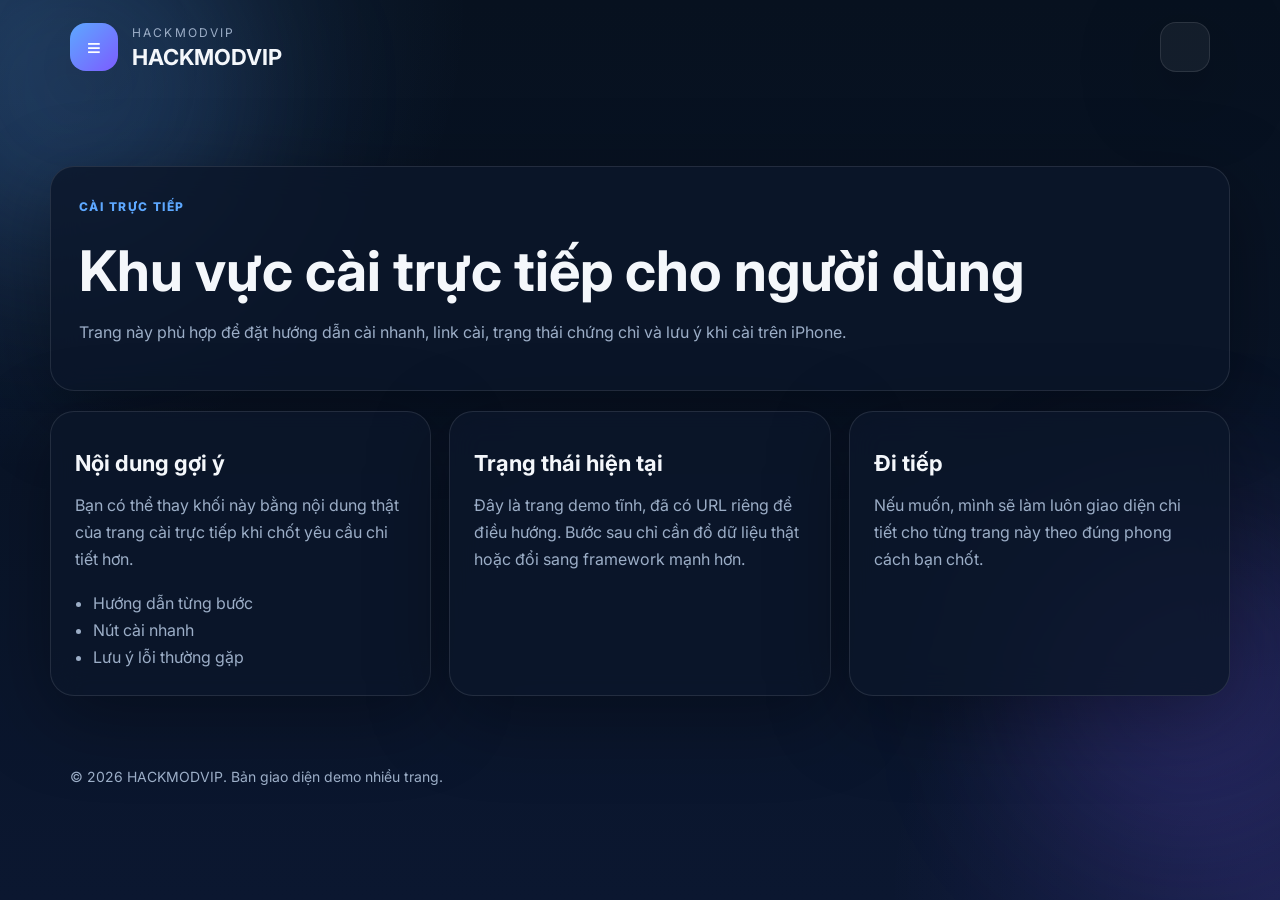
==== caitructiep/index.html @ 1d6a9fdc "style: switch Pages routes to extensionless paths" ====
<!doctype html>
<html lang="vi">
  <head>
    <meta charset="UTF-8" />
    <meta name="viewport" content="width=device-width, initial-scale=1.0" />
    <title>HACKMODVIP - CÀI TRỰC TIẾP</title>
    <meta name="description" content="Khu vực cài trực tiếp cho người dùng" />
    <link rel="preconnect" href="https://fonts.googleapis.com" />
    <link rel="preconnect" href="https://fonts.gstatic.com" crossorigin />
    <link href="https://fonts.googleapis.com/css2?family=Inter:wght@400;500;600;700;800&display=swap" rel="stylesheet" />
    <link rel="stylesheet" href="../styles.css" />
  </head>
  <body>
    <div class="bg-glow bg-glow-1"></div>
    <div class="bg-glow bg-glow-2"></div>
    <header class="site-header">
      <a class="brand" href="../index.html">
        <div class="brand-badge">≡</div>
        <div>
          <p class="brand-label">HACKMODVIP</p>
          <h1>HACKMODVIP</h1>
        </div>
      </a>
      <div class="menu-wrap">
        <button class="menu-toggle" aria-label="Mở menu điều hướng">
          <span></span><span></span><span></span>
        </button>
        <nav class="menu-panel">

          <a href="../index.html">Trang Chủ</a>
          <a  href="../filegameipa/">FILE GAME IPA</a>
          <a class="active" href="../caitructiep/">CÀI TRỰC TIẾP</a>
          <a  href="../muakey/">MUA KEY (ALL GAME)</a>
          <a  href="../muachungchi/">MUA CHỨNG CHỈ</a>
          <a  href="../lienhe/">LIÊN HỆ</a>
          <a  href="../thamgiacongdong/">THAM GIA CỘNG ĐỒNG</a>
        </nav>
      </div>
    </header>

    <main class="page-shell">
      <section class="page-hero">
        <span class="breadcrumb">CÀI TRỰC TIẾP</span>
        <h2>Khu vực cài trực tiếp cho người dùng</h2>
        <p>Trang này phù hợp để đặt hướng dẫn cài nhanh, link cài, trạng thái chứng chỉ và lưu ý khi cài trên iPhone.</p>
      </section>
      <section class="content-grid">
        <article class="content-card">
          <h3>Nội dung gợi ý</h3>
          <p>Bạn có thể thay khối này bằng nội dung thật của trang cài trực tiếp khi chốt yêu cầu chi tiết hơn.</p>
          <ul>
            <li>Hướng dẫn từng bước</li>
            <li>Nút cài nhanh</li>
            <li>Lưu ý lỗi thường gặp</li>
          </ul>
        </article>
        <article class="content-card">
          <h3>Trạng thái hiện tại</h3>
          <p>Đây là trang demo tĩnh, đã có URL riêng để điều hướng. Bước sau chỉ cần đổ dữ liệu thật hoặc đổi sang framework mạnh hơn.</p>
        </article>
        <article class="content-card">
          <h3>Đi tiếp</h3>
          <p>Nếu muốn, mình sẽ làm luôn giao diện chi tiết cho từng trang này theo đúng phong cách bạn chốt.</p>
        </article>
      </section>
    </main>

    <footer>© 2026 HACKMODVIP. Bản giao diện demo nhiều trang.</footer>
  </body>
</html>
---- styles.css ----
:root {
  --bg: #07111f;
  --bg-2: #0b1730;
  --panel: rgba(12, 23, 42, 0.82);
  --panel-strong: #0f1b31;
  --text: #f4f7fb;
  --muted: #9caec7;
  --line: rgba(255, 255, 255, 0.1);
  --primary: #5da8ff;
  --primary-2: #7c5cff;
  --success: #36d399;
  --danger: #ff6b81;
  --shadow: 0 20px 80px rgba(0, 0, 0, 0.35);
}

* { box-sizing: border-box; }
html { scroll-behavior: smooth; }
body {
  margin: 0;
  font-family: 'Inter', sans-serif;
  background:
    radial-gradient(circle at top left, rgba(93, 168, 255, 0.16), transparent 30%),
    radial-gradient(circle at bottom right, rgba(124, 92, 255, 0.16), transparent 25%),
    linear-gradient(180deg, var(--bg), var(--bg-2));
  color: var(--text);
  min-height: 100vh;
  position: relative;
}
.bg-glow {
  position: fixed;
  width: 340px;
  height: 340px;
  filter: blur(80px);
  border-radius: 999px;
  pointer-events: none;
  z-index: 0;
}
.bg-glow-1 { top: -80px; left: -100px; background: rgba(93, 168, 255, 0.18); }
.bg-glow-2 { right: -80px; bottom: 60px; background: rgba(124, 92, 255, 0.16); }
.site-header, main, footer { position: relative; z-index: 1; }
.site-header {
  max-width: 1180px;
  margin: 0 auto;
  padding: 22px 20px;
  display: flex;
  align-items: center;
  justify-content: space-between;
  gap: 20px;
}
.brand {
  display: flex;
  align-items: center;
  gap: 14px;
  text-decoration: none;
  color: inherit;
}
.brand-badge {
  width: 48px;
  height: 48px;
  border-radius: 16px;
  display: grid;
  place-items: center;
  background: linear-gradient(135deg, var(--primary), var(--primary-2));
  color: white;
  font-size: 24px;
  box-shadow: var(--shadow);
}
.brand-label {
  margin: 0 0 4px;
  font-size: 12px;
  letter-spacing: 0.18em;
  color: var(--muted);
}
.brand h1 { margin: 0; font-size: 22px; }
.menu-wrap { position: relative; }
.menu-toggle {
  display: inline-flex;
  flex-direction: column;
  justify-content: center;
  gap: 5px;
  width: 50px;
  height: 50px;
  border-radius: 16px;
  border: 1px solid var(--line);
  background: rgba(255, 255, 255, 0.05);
  padding: 0 14px;
  cursor: pointer;
  box-shadow: var(--shadow);
}
.menu-toggle span {
  display: block;
  height: 2px;
  border-radius: 999px;
  background: #fff;
}
.menu-panel {
  position: absolute;
  right: 0;
  top: calc(100% + 12px);
  width: min(320px, calc(100vw - 32px));
  background: rgba(10, 18, 34, 0.96);
  border: 1px solid var(--line);
  border-radius: 24px;
  box-shadow: var(--shadow);
  padding: 12px;
  display: none;
}
.menu-wrap:hover .menu-panel,
.menu-wrap:focus-within .menu-panel { display: block; }
.menu-panel a {
  display: block;
  text-decoration: none;
  color: var(--text);
  padding: 14px 16px;
  border-radius: 16px;
  font-weight: 700;
}
.menu-panel a:hover,
.menu-panel a.active {
  background: rgba(255, 255, 255, 0.07);
  color: #fff;
}
main {
  max-width: 1180px;
  margin: 0 auto;
  padding: 12px 20px 48px;
}
.hero {
  display: grid;
  grid-template-columns: 1.1fr 0.9fr;
  gap: 32px;
  align-items: center;
  padding: 42px 0 56px;
}
.pill, .tag {
  display: inline-flex;
  align-items: center;
  border: 1px solid rgba(255, 255, 255, 0.12);
  background: rgba(255, 255, 255, 0.06);
  border-radius: 999px;
  padding: 8px 14px;
  color: #dbe8ff;
  font-size: 13px;
}
.hero-copy h2, .section-title h2, .contact h2, .page-hero h2 {
  font-size: clamp(32px, 5vw, 56px);
  line-height: 1.05;
  margin: 18px 0;
}
.hero-copy p, .feature-box p, .game-card p, .contact p, .page-hero p, .content-card p, .content-card li {
  color: var(--muted);
  font-size: 16px;
  line-height: 1.7;
}
.hero-actions { display: flex; gap: 14px; margin: 28px 0 32px; flex-wrap: wrap; }
.btn {
  display: inline-flex;
  align-items: center;
  justify-content: center;
  text-decoration: none;
  min-height: 48px;
  padding: 0 20px;
  border-radius: 14px;
  font-weight: 700;
}
.btn-primary { background: linear-gradient(135deg, var(--primary), var(--primary-2)); color: #fff; box-shadow: var(--shadow); }
.btn-secondary { color: var(--text); border: 1px solid var(--line); background: rgba(255, 255, 255, 0.04); }
.stats {
  display: grid;
  grid-template-columns: repeat(3, minmax(0, 1fr));
  gap: 16px;
}
.stats div, .feature-box, .game-card, .hero-card, .contact, .page-hero, .content-card {
  border: 1px solid var(--line);
  background: var(--panel);
  backdrop-filter: blur(16px);
  border-radius: 24px;
  box-shadow: var(--shadow);
}
.stats div { padding: 18px; }
.stats strong { display: block; font-size: 22px; margin-bottom: 8px; }
.stats span { color: var(--muted); font-size: 14px; }
.hero-card { padding: 18px; }
.window-bar { display: flex; gap: 8px; margin-bottom: 18px; }
.window-bar span { width: 12px; height: 12px; border-radius: 50%; background: rgba(255, 255, 255, 0.18); }
.phone-frame {
  border: 1px solid rgba(255, 255, 255, 0.08);
  border-radius: 28px;
  padding: 18px;
  background: linear-gradient(180deg, rgba(255,255,255,0.06), rgba(255,255,255,0.02));
}
.phone-header, .game-list article, .contact {
  display: flex;
  align-items: center;
  justify-content: space-between;
  gap: 12px;
}
.phone-header p, .phone-header span, .game-list h3, .game-list p { margin: 0; }
.phone-header span { color: var(--success); font-size: 13px; }
.game-list { display: grid; gap: 12px; margin-top: 18px; }
.game-list article { padding: 16px; border-radius: 18px; background: rgba(255, 255, 255, 0.05); }
.game-list h3 { font-size: 16px; margin-bottom: 4px; }
.game-list p { color: var(--muted); font-size: 14px; }
.game-list button {
  border: 0; border-radius: 12px; padding: 10px 14px; font-weight: 700;
  background: rgba(93, 168, 255, 0.18); color: #d9eaff;
}
.features, .cards, .content-grid {
  display: grid;
  grid-template-columns: repeat(3, minmax(0, 1fr));
  gap: 18px;
}
.feature-box, .game-card, .content-card { padding: 24px; }
.feature-box span, .section-title span { color: var(--primary); font-weight: 800; }
.feature-box h3, .game-card h3, .content-card h3 { margin: 14px 0 10px; font-size: 22px; }
.games, .page-shell { padding: 72px 0; }
.section-title { margin-bottom: 24px; }
.contact { margin-top: 12px; padding: 28px; }
.page-hero { padding: 28px; margin-bottom: 20px; }
.page-hero .breadcrumb {
  display: inline-block;
  margin-bottom: 10px;
  color: var(--primary);
  text-transform: uppercase;
  letter-spacing: 0.12em;
  font-size: 12px;
  font-weight: 800;
}
.content-card ul {
  margin: 12px 0 0;
  padding-left: 18px;
}
footer {
  max-width: 1180px;
  margin: 0 auto;
  padding: 0 20px 32px;
  color: var(--muted);
  font-size: 14px;
}
@media (max-width: 900px) {
  .hero, .features, .cards, .stats, .content-grid { grid-template-columns: 1fr; }
  .site-header { align-items: center; }
}
@media (max-width: 640px) {
  .site-header, main, footer { padding-left: 16px; padding-right: 16px; }
  .hero { padding-top: 24px; }
  .hero-copy h2, .section-title h2, .contact h2, .page-hero h2 { font-size: 32px; }
  .contact { align-items: flex-start; flex-direction: column; }
}
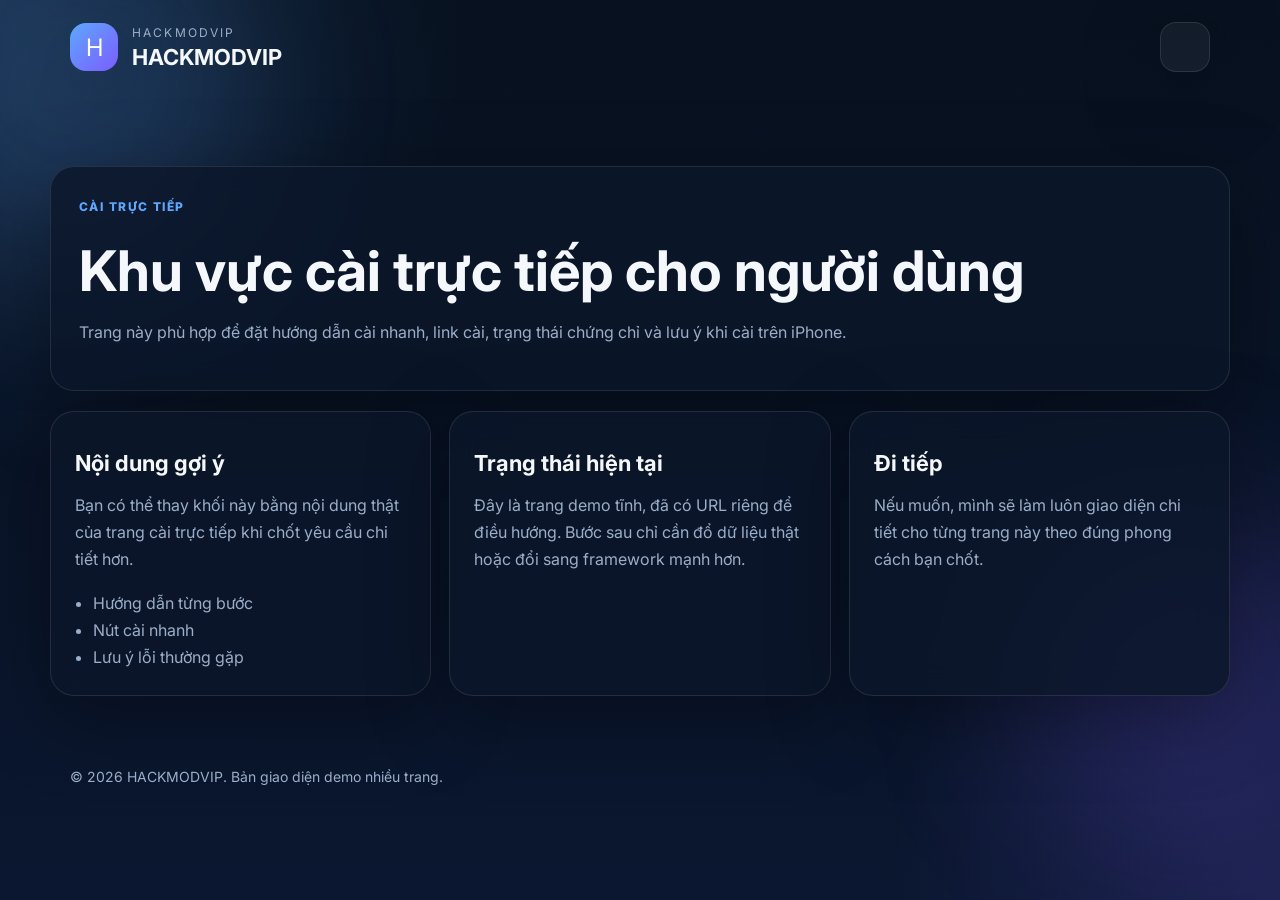
==== commit 4ff2bdb0: "fix: clean stale files and correct mobile menu links" ====
--- a/caitructiep/index.html
+++ b/caitructiep/index.html
@@ -15,25 +15,24 @@
     <div class="bg-glow bg-glow-2"></div>
     <header class="site-header">
       <a class="brand" href="../index.html">
-        <div class="brand-badge">≡</div>
+        <div class="brand-badge">H</div>
         <div>
           <p class="brand-label">HACKMODVIP</p>
           <h1>HACKMODVIP</h1>
         </div>
       </a>
       <div class="menu-wrap">
-        <button class="menu-toggle" aria-label="Mở menu điều hướng">
+        <button class="menu-toggle" aria-label="Mở menu điều hướng" aria-expanded="false" aria-controls="site-menu">
           <span></span><span></span><span></span>
         </button>
-        <nav class="menu-panel">
-
-          <a href="../index.html">Trang Chủ</a>
-          <a  href="../filegameipa/">FILE GAME IPA</a>
+        <nav class="menu-panel" id="site-menu">
+          <a href="../">Trang Chủ</a>
+          <a href="../filegameipa/">FILE GAME IPA</a>
           <a class="active" href="../caitructiep/">CÀI TRỰC TIẾP</a>
-          <a  href="../muakey/">MUA KEY (ALL GAME)</a>
-          <a  href="../muachungchi/">MUA CHỨNG CHỈ</a>
-          <a  href="../lienhe/">LIÊN HỆ</a>
-          <a  href="../thamgiacongdong/">THAM GIA CỘNG ĐỒNG</a>
+          <a href="../muakey/">MUA KEY (ALL GAME)</a>
+          <a href="../muachungchi/">MUA CHỨNG CHỈ</a>
+          <a href="../lienhe/">LIÊN HỆ</a>
+          <a href="../thamgiacongdong/">THAM GIA CỘNG ĐỒNG</a>
         </nav>
       </div>
     </header>
@@ -66,5 +65,6 @@
     </main>
 
     <footer>© 2026 HACKMODVIP. Bản giao diện demo nhiều trang.</footer>
+    <script src="../script.js"></script>
   </body>
 </html>
--- a/styles.css
+++ b/styles.css
@@ -2,17 +2,14 @@
   --bg: #07111f;
   --bg-2: #0b1730;
   --panel: rgba(12, 23, 42, 0.82);
-  --panel-strong: #0f1b31;
   --text: #f4f7fb;
   --muted: #9caec7;
   --line: rgba(255, 255, 255, 0.1);
   --primary: #5da8ff;
   --primary-2: #7c5cff;
   --success: #36d399;
-  --danger: #ff6b81;
   --shadow: 0 20px 80px rgba(0, 0, 0, 0.35);
 }
-
 * { box-sizing: border-box; }
 html { scroll-behavior: smooth; }
 body {
@@ -98,15 +95,14 @@
   right: 0;
   top: calc(100% + 12px);
   width: min(320px, calc(100vw - 32px));
-  background: rgba(10, 18, 34, 0.96);
+  background: rgba(10, 18, 34, 0.98);
   border: 1px solid var(--line);
   border-radius: 24px;
   box-shadow: var(--shadow);
   padding: 12px;
   display: none;
 }
-.menu-wrap:hover .menu-panel,
-.menu-wrap:focus-within .menu-panel { display: block; }
+.menu-wrap.open .menu-panel { display: block; }
 .menu-panel a {
   display: block;
   text-decoration: none;
@@ -201,10 +197,7 @@
 .game-list article { padding: 16px; border-radius: 18px; background: rgba(255, 255, 255, 0.05); }
 .game-list h3 { font-size: 16px; margin-bottom: 4px; }
 .game-list p { color: var(--muted); font-size: 14px; }
-.game-list button {
-  border: 0; border-radius: 12px; padding: 10px 14px; font-weight: 700;
-  background: rgba(93, 168, 255, 0.18); color: #d9eaff;
-}
+.game-list button { border: 0; border-radius: 12px; padding: 10px 14px; font-weight: 700; background: rgba(93, 168, 255, 0.18); color: #d9eaff; }
 .features, .cards, .content-grid {
   display: grid;
   grid-template-columns: repeat(3, minmax(0, 1fr));
@@ -226,10 +219,7 @@
   font-size: 12px;
   font-weight: 800;
 }
-.content-card ul {
-  margin: 12px 0 0;
-  padding-left: 18px;
-}
+.content-card ul { margin: 12px 0 0; padding-left: 18px; }
 footer {
   max-width: 1180px;
   margin: 0 auto;
